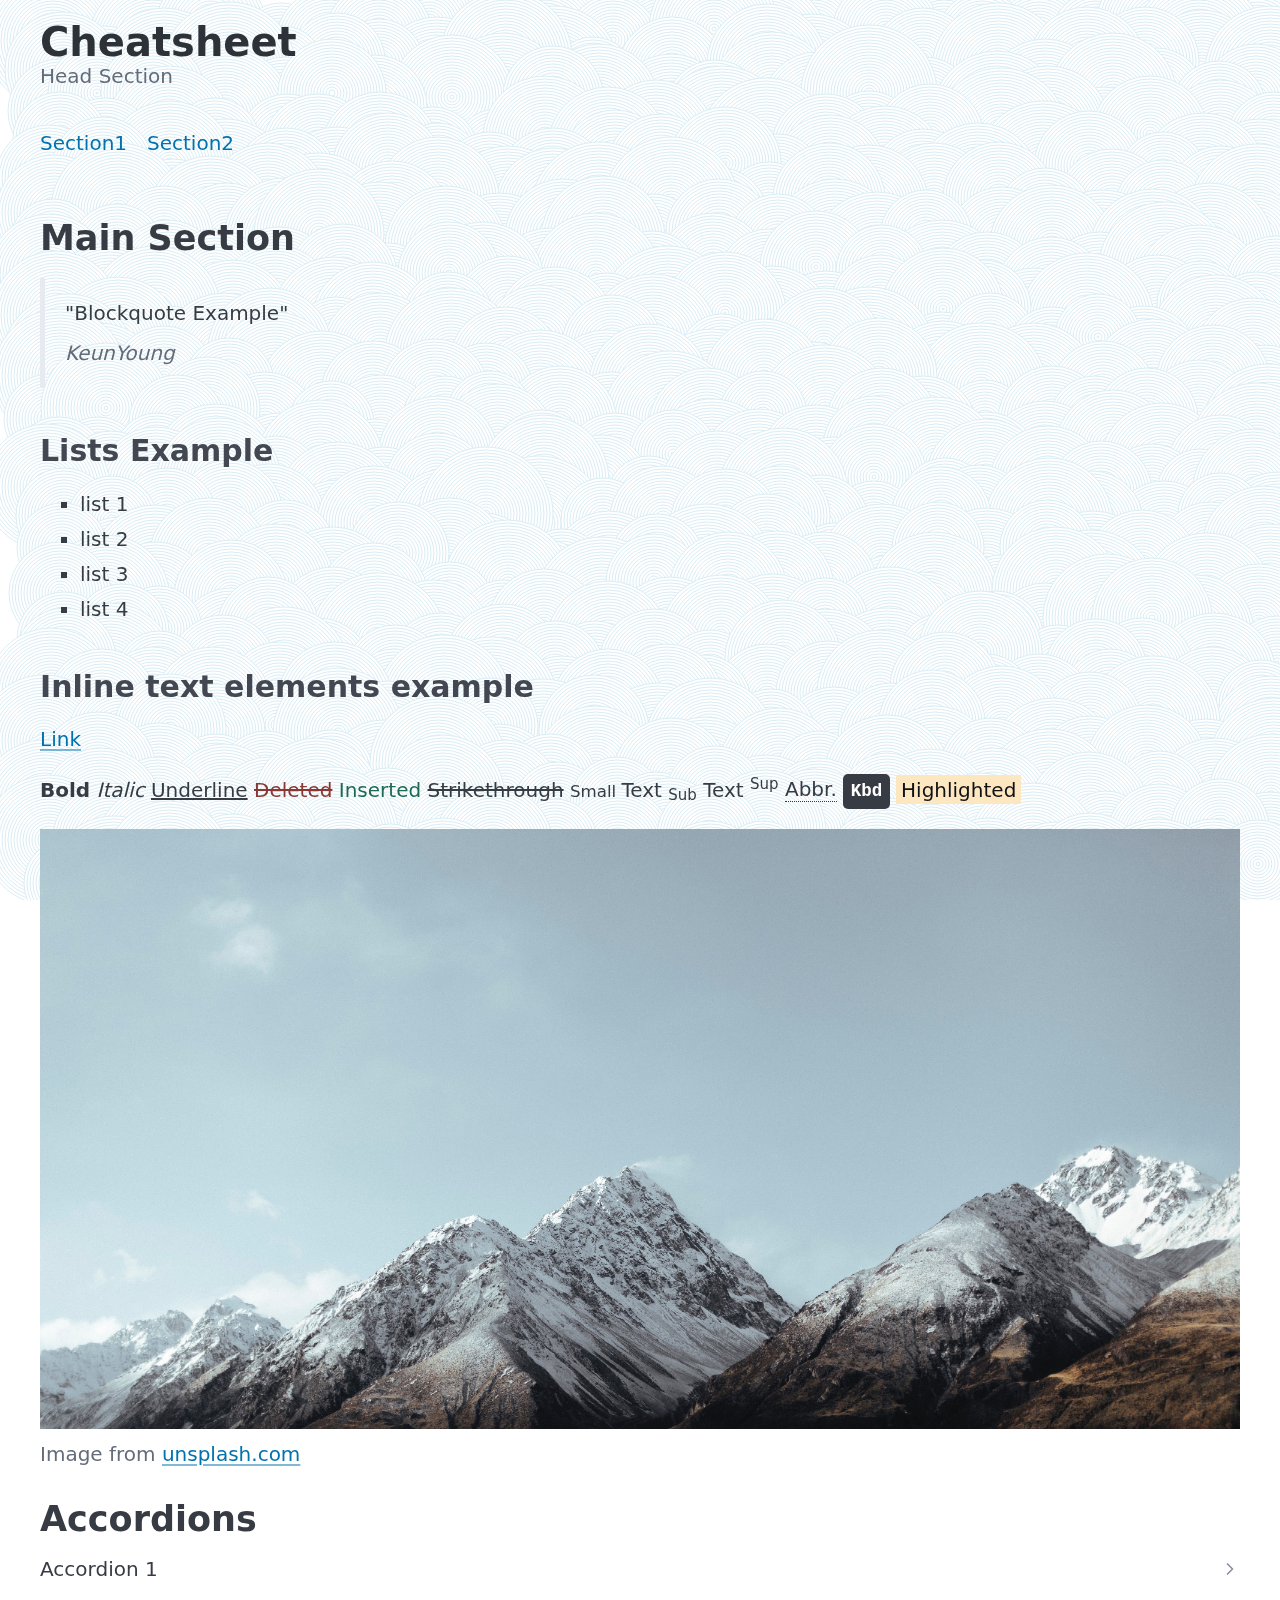
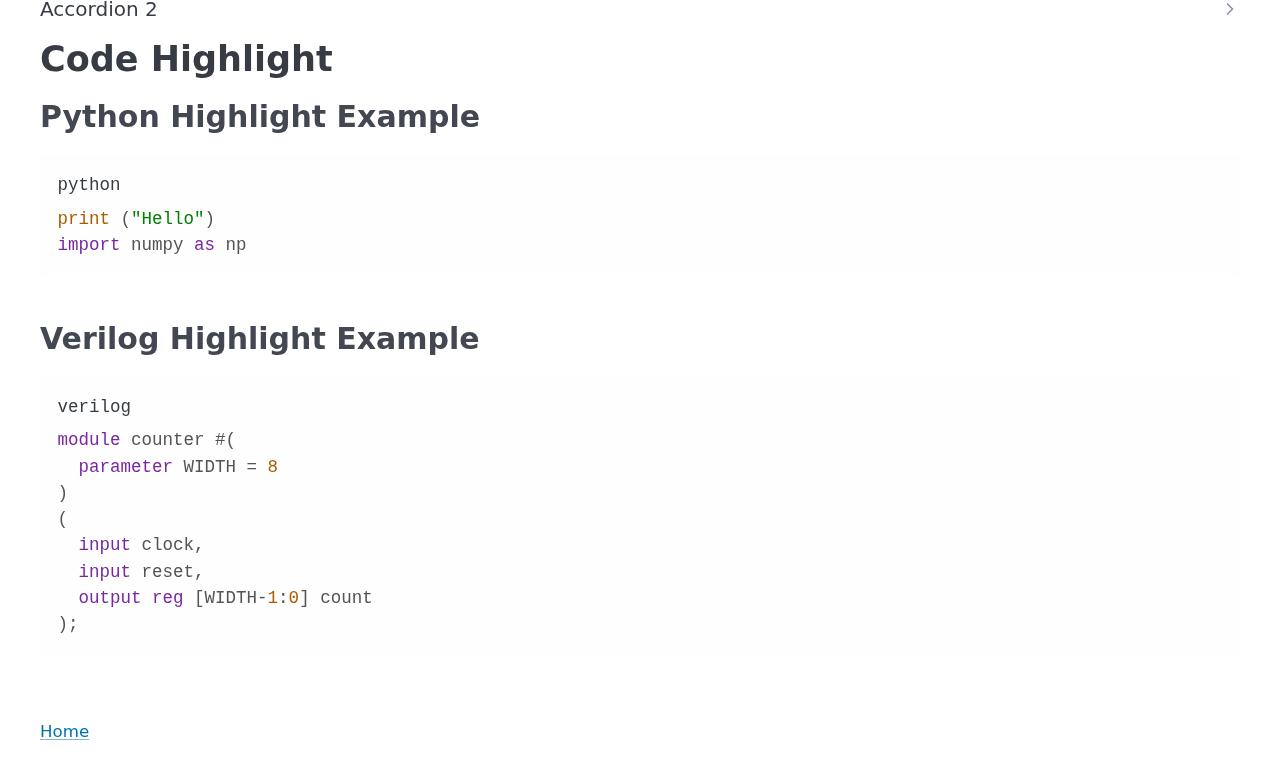
==== cheatsheet.html @ bd361669 "end of /code?" ====
<!DOCTYPE html>
<html lang="en">
  <head>
    <meta charset="utf-8">
    <meta name="viewport" content="width=device-width, initial-scale=1">
    <meta name="color-scheme" content="light dark">
    <title>Cheatsheet</title>
    <meta name="description" content="HTML Cheatsheet">

    <link rel="stylesheet" href="css/pico.classless.min.css"> <!-- Pico.css -->
    <link rel="stylesheet" href="css/a11y-light.css"> <!-- Code Highlight -->
    <script src="js/highlight.js"></script>           <!-- Code Highlight -->
    <script>hljs.initHighlightingOnLoad();</script>     <!-- Code Highlight -->
  </head>

  <body>
    <canvas id='canvas'></canvas> <!-- Background -->
    <header> <!-- Header -->
      <hgroup>
        <h1>Cheatsheet</h1>
        <h2>Head Section</h2>
      </hgroup>

      <nav> <!-- Navigator -->
        <ul>
          <li><a href="#Section1" target=_self>Section1</a></li>
          <li><a href="#Section2" target=_self>Section2</a></li>
        </ul>
      </nav>
    </header>

    <main> <!-- Main -->
      <h2>Main Section</h2>
      <section id="Section1"> <!-- Section 1 -->
        <blockquote> <!-- Blockquote-->
          "Blockquote Example"
          <footer>
            <cite>KeunYoung</cite>
          </footer>
        </blockquote>

        <h3>Lists Example</h3> <!-- Lists-->
        <ul>
          <li>list 1</li>
          <li>list 2</li>
          <li>list 3</li>
          <li>list 4</li>
        </ul>

        <h3>Inline text elements example</h3> <!-- Inline text elements-->
        <p><a href="#" onclick="event.preventDefault()">Link</a></p>
        <p><strong>Bold</strong> <em>Italic</em> <u>Underline</u> <del>Deleted</del> <ins>Inserted</ins> <s>Strikethrough</s> <small>Small </small> Text <sub>Sub</sub> Text <sup>Sup</sup> <abbr title="Abbreviation" data-tooltip="Abbreviation">Abbr.</abbr> <kbd>Kbd</kbd> <mark>Highlighted</mark></p>
        
        <figure> <!-- Medias-->
          <img
            src="img/unsplash.jpg"
            alt="Minimal landscape"
          >
          <figcaption>
            Image from
            <a href="https://unsplash.com/photos/a562ZEFKW8I" target="_blank">unsplash.com</a>
          </figcaption>
        </figure>
      </section>

      <section id="Section2"> <!-- Section 2 -->
        <h2>Accordions</h2> <!-- Accordions -->
        <details> <!-- <details> -->
          <summary>Accordion 1</summary>
          <p>sentence accordion</p>
        </details>
        <details>
          <summary>Accordion 2</summary>
          <ul>
            <li>list accordion 1</li>
            <li>list accordion 2</li>
            <li>list accordion 3</li>
            <li>list accordion 4</li>
          </ul>
        </details>
      </section>

      <h2>Code Highlight</h2>
      <h3>Python Highlight Example</h3>
<pre>
<code class="python">print ("Hello")
import numpy as np
</code></pre>

      <h3>Verilog Highlight Example</h3>
<pre>
<code class="verilog">module counter #(
  parameter WIDTH = 8
)
(
  input clock,
  input reset,
  output reg [WIDTH-1:0] count
);
</code></pre>
    </main>

    <footer> <!-- Footer -->
      <small><a href="index.html">Home</a></small>
      <script src="js/wallpattern.js"></script> <!-- Background -->
    </footer>
  </body>
</html>
---- css/a11y-light.css ----
pre code.hljs {
  display: block;
  overflow-x: auto;
  padding: 1em
}
code.hljs {
  padding: 3px 5px
}

.codeBlock {
  position: relative;
  .label {
    position: absolute;
    color: lightgray;
    right: 4px;
    top: 4px;
    font-size: 11px;
  }
}

/*!
  Theme: a11y-light
  Author: @ericwbailey
  Maintainer: @ericwbailey

  Based on the Tomorrow Night Eighties theme: https://github.com/isagalaev/highlight.js/blob/master/src/styles/tomorrow-night-eighties.css
*/
.hljs {
  background: #fefefe;
  color: #545454
}
/* Comment */
.hljs-comment,
.hljs-quote {
  color: #696969
}
/* Red */
.hljs-variable,
.hljs-template-variable,
.hljs-tag,
.hljs-name,
.hljs-selector-id,
.hljs-selector-class,
.hljs-regexp,
.hljs-deletion {
  color: #d91e18
}
/* Orange */
.hljs-number,
.hljs-built_in,
.hljs-literal,
.hljs-type,
.hljs-params,
.hljs-meta,
.hljs-link {
  color: #aa5d00
}
/* Yellow */
.hljs-attribute {
  color: #aa5d00
}
/* Green */
.hljs-string,
.hljs-symbol,
.hljs-bullet,
.hljs-addition {
  color: #008000
}
/* Blue */
.hljs-title,
.hljs-section {
  color: #007faa
}
/* Purple */
.hljs-keyword,
.hljs-selector-tag {
  color: #7928a1
}
.hljs-emphasis {
  font-style: italic
}
.hljs-strong {
  font-weight: bold
}
@media screen and (-ms-high-contrast: active) {
  .hljs-addition,
  .hljs-attribute,
  .hljs-built_in,
  .hljs-bullet,
  .hljs-comment,
  .hljs-link,
  .hljs-literal,
  .hljs-meta,
  .hljs-number,
  .hljs-params,
  .hljs-string,
  .hljs-symbol,
  .hljs-type,
  .hljs-quote {
    color: highlight
  }
  .hljs-keyword,
  .hljs-selector-tag {
    font-weight: bold
  }
}
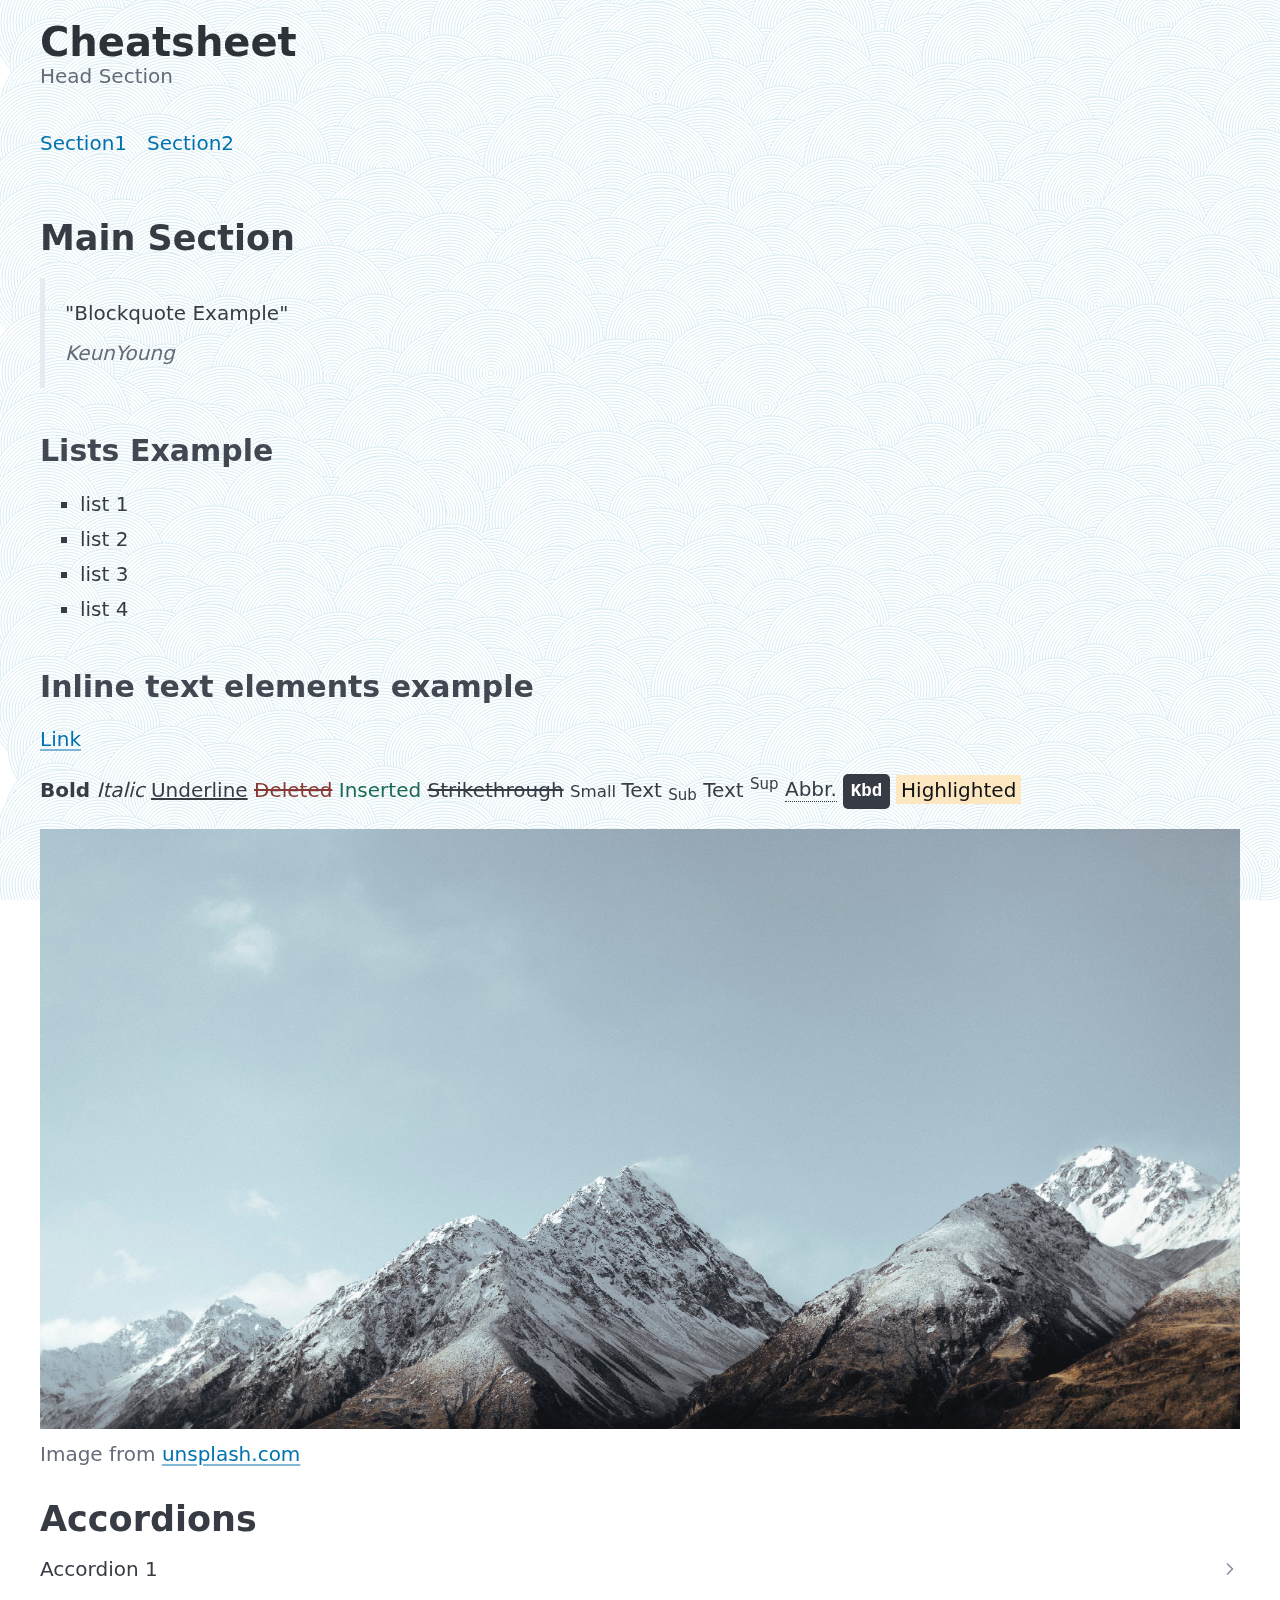
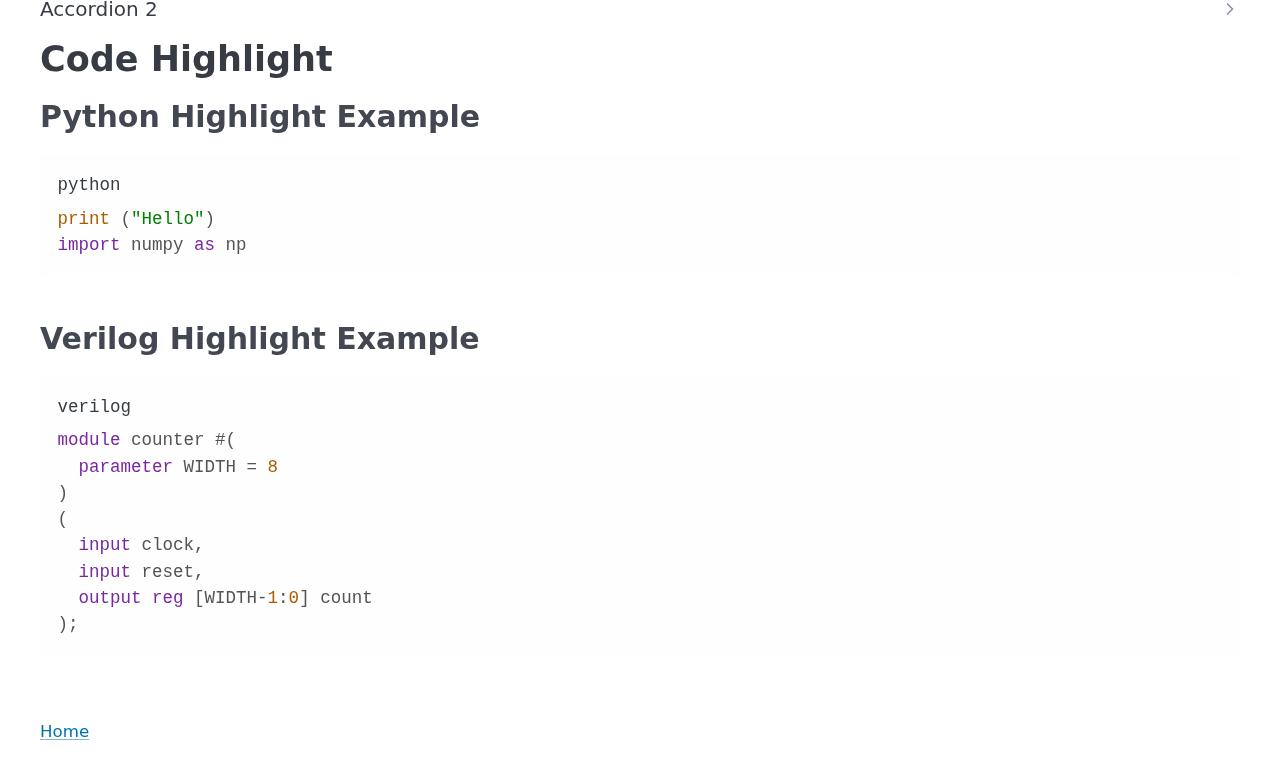
==== commit 8e5e9d7f: "test3" ====
--- a/cheatsheet.html
+++ b/cheatsheet.html
@@ -84,8 +84,7 @@
       <h3>Python Highlight Example</h3>
 <pre>
 <code class="python">print ("Hello")
-import numpy as np
-</code></pre>
+import numpy as np</code></pre>
 
       <h3>Verilog Highlight Example</h3>
 <pre>
@@ -96,8 +95,7 @@
   input clock,
   input reset,
   output reg [WIDTH-1:0] count
-);
-</code></pre>
+);</code></pre>
     </main>
 
     <footer> <!-- Footer -->
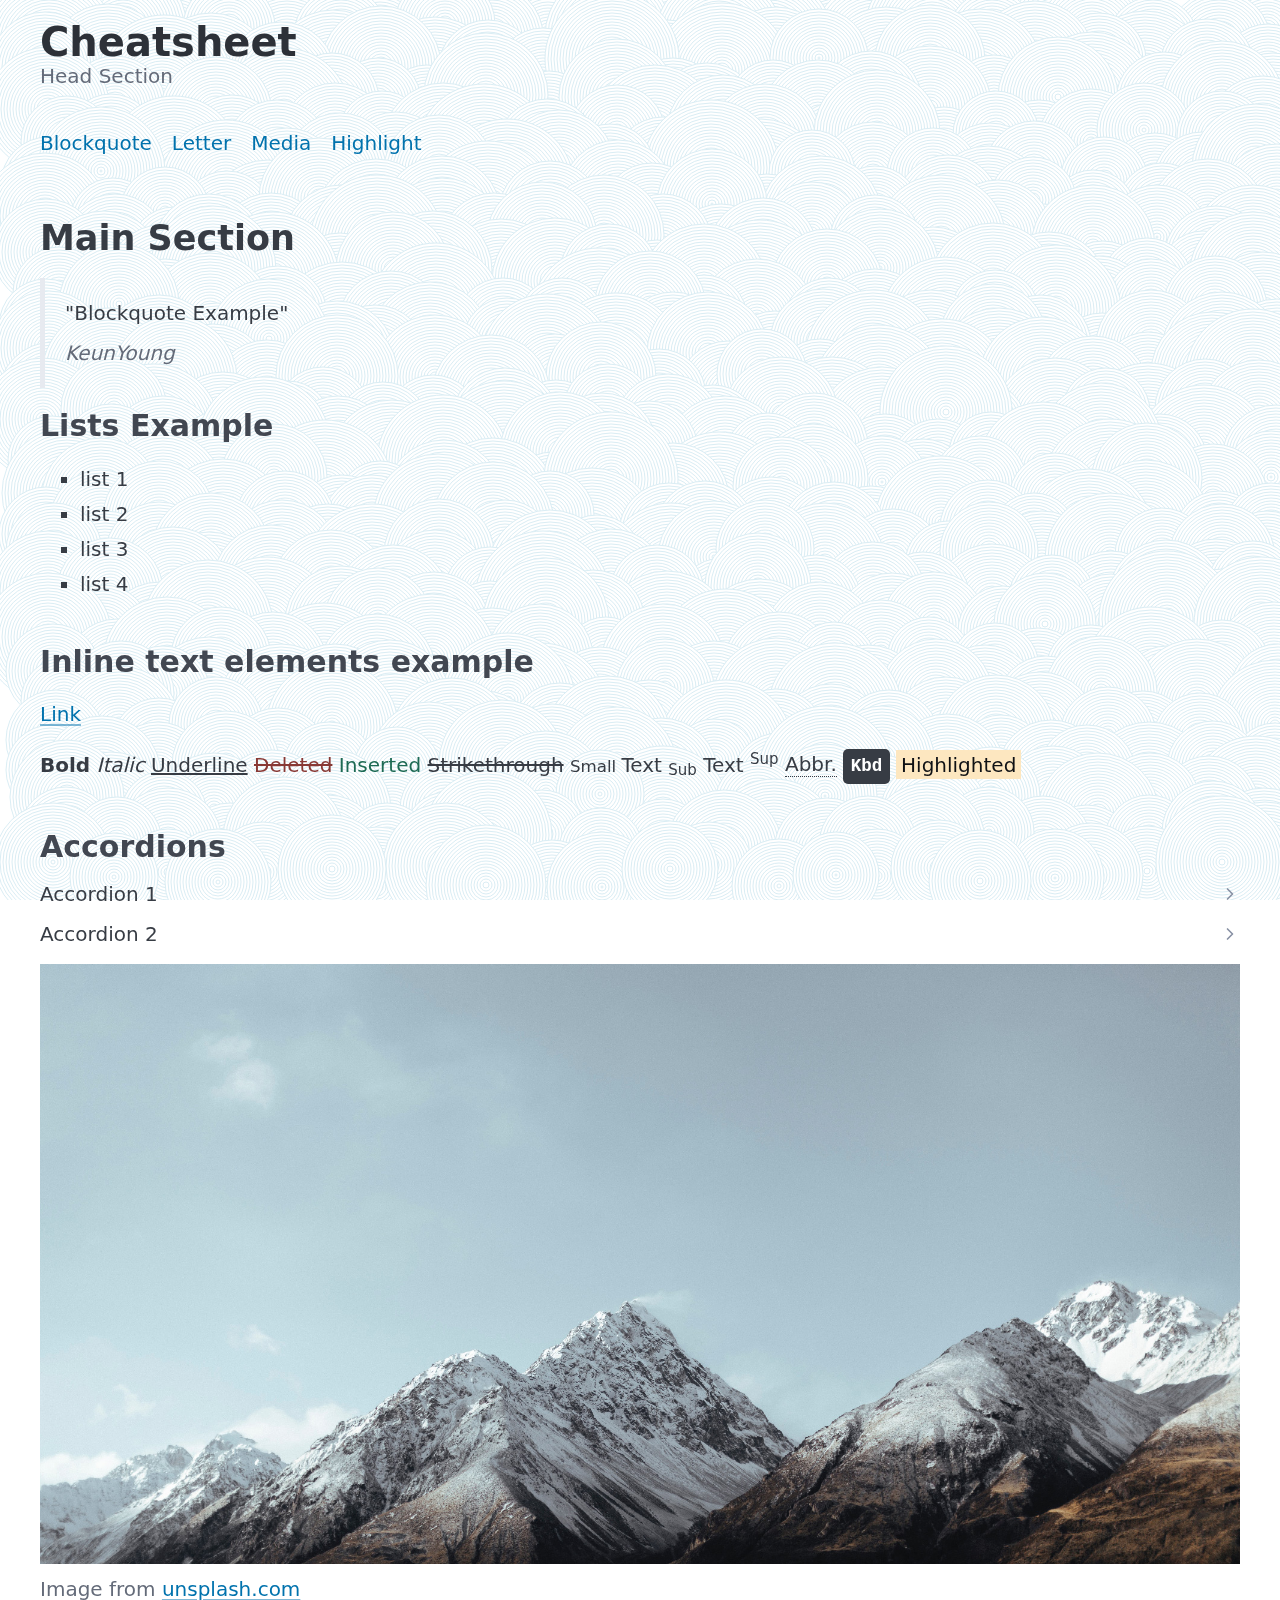
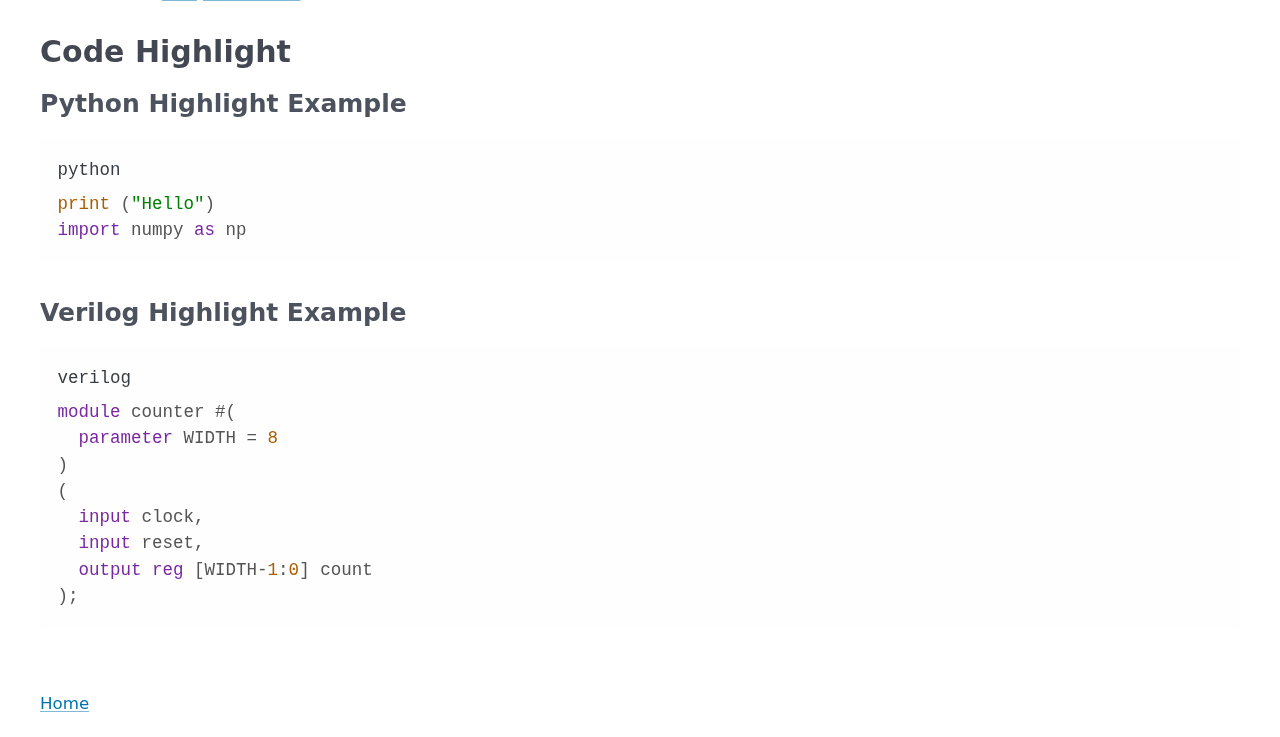
==== commit c78b109d: "Section update" ====
--- a/cheatsheet.html
+++ b/cheatsheet.html
@@ -20,25 +20,29 @@
         <h1>Cheatsheet</h1>
         <h2>Head Section</h2>
       </hgroup>
-
       <nav> <!-- Navigator -->
         <ul>
-          <li><a href="#Section1" target=_self>Section1</a></li>
-          <li><a href="#Section2" target=_self>Section2</a></li>
+          <li><a href="#Blockquote" target=_self>Blockquote</a></li>
+          <li><a href="#Letter" target=_self>Letter</a></li>
+          <li><a href="#Media" target=_self>Media</a></li>
+          <li><a href="#Highlight" target=_self>Highlight</a></li>
+          
         </ul>
       </nav>
     </header>
 
     <main> <!-- Main -->
       <h2>Main Section</h2>
-      <section id="Section1"> <!-- Section 1 -->
+      <section id="Blockquote"> <!-- Section 1 -->
         <blockquote> <!-- Blockquote-->
           "Blockquote Example"
           <footer>
             <cite>KeunYoung</cite>
           </footer>
         </blockquote>
+      </section>
 
+      <section id="Letter">
         <h3>Lists Example</h3> <!-- Lists-->
         <ul>
           <li>list 1</li>
@@ -49,22 +53,11 @@
 
         <h3>Inline text elements example</h3> <!-- Inline text elements-->
         <p><a href="#" onclick="event.preventDefault()">Link</a></p>
-        <p><strong>Bold</strong> <em>Italic</em> <u>Underline</u> <del>Deleted</del> <ins>Inserted</ins> <s>Strikethrough</s> <small>Small </small> Text <sub>Sub</sub> Text <sup>Sup</sup> <abbr title="Abbreviation" data-tooltip="Abbreviation">Abbr.</abbr> <kbd>Kbd</kbd> <mark>Highlighted</mark></p>
-        
-        <figure> <!-- Medias-->
-          <img
-            src="img/unsplash.jpg"
-            alt="Minimal landscape"
-          >
-          <figcaption>
-            Image from
-            <a href="https://unsplash.com/photos/a562ZEFKW8I" target="_blank">unsplash.com</a>
-          </figcaption>
-        </figure>
-      </section>
+        <p><strong>Bold</strong> <em>Italic</em> <u>Underline</u> <del>Deleted</del>
+          <ins>Inserted</ins> <s>Strikethrough</s> <small>Small </small> Text <sub>Sub</sub> Text <sup>Sup</sup>
+          <abbr title="Abbreviation" data-tooltip="Abbreviation">Abbr.</abbr> <kbd>Kbd</kbd> <mark>Highlighted</mark></p>
 
-      <section id="Section2"> <!-- Section 2 -->
-        <h2>Accordions</h2> <!-- Accordions -->
+        <h3>Accordions</h3> <!-- Accordions -->
         <details> <!-- <details> -->
           <summary>Accordion 1</summary>
           <p>sentence accordion</p>
@@ -80,13 +73,21 @@
         </details>
       </section>
 
-      <h2>Code Highlight</h2>
-      <h3>Python Highlight Example</h3>
+      <section id="Media">
+        <figure> <!-- Img-->
+          <img src="img/unsplash.jpg" alt="Minimal landscape">
+          <figcaption>Image from <a href="https://unsplash.com/photos/a562ZEFKW8I" target="_blank">unsplash.com</a></figcaption>
+        </figure>
+      </section>
+
+      <section id="Highlight">
+        <h3>Code Highlight</h3>
+        <h4>Python Highlight Example</h4>
 <pre>
 <code class="python">print ("Hello")
 import numpy as np</code></pre>
 
-      <h3>Verilog Highlight Example</h3>
+          <h4>Verilog Highlight Example</h4>
 <pre>
 <code class="verilog">module counter #(
   parameter WIDTH = 8
@@ -96,6 +97,7 @@
   input reset,
   output reg [WIDTH-1:0] count
 );</code></pre>
+      </section>      
     </main>
 
     <footer> <!-- Footer -->
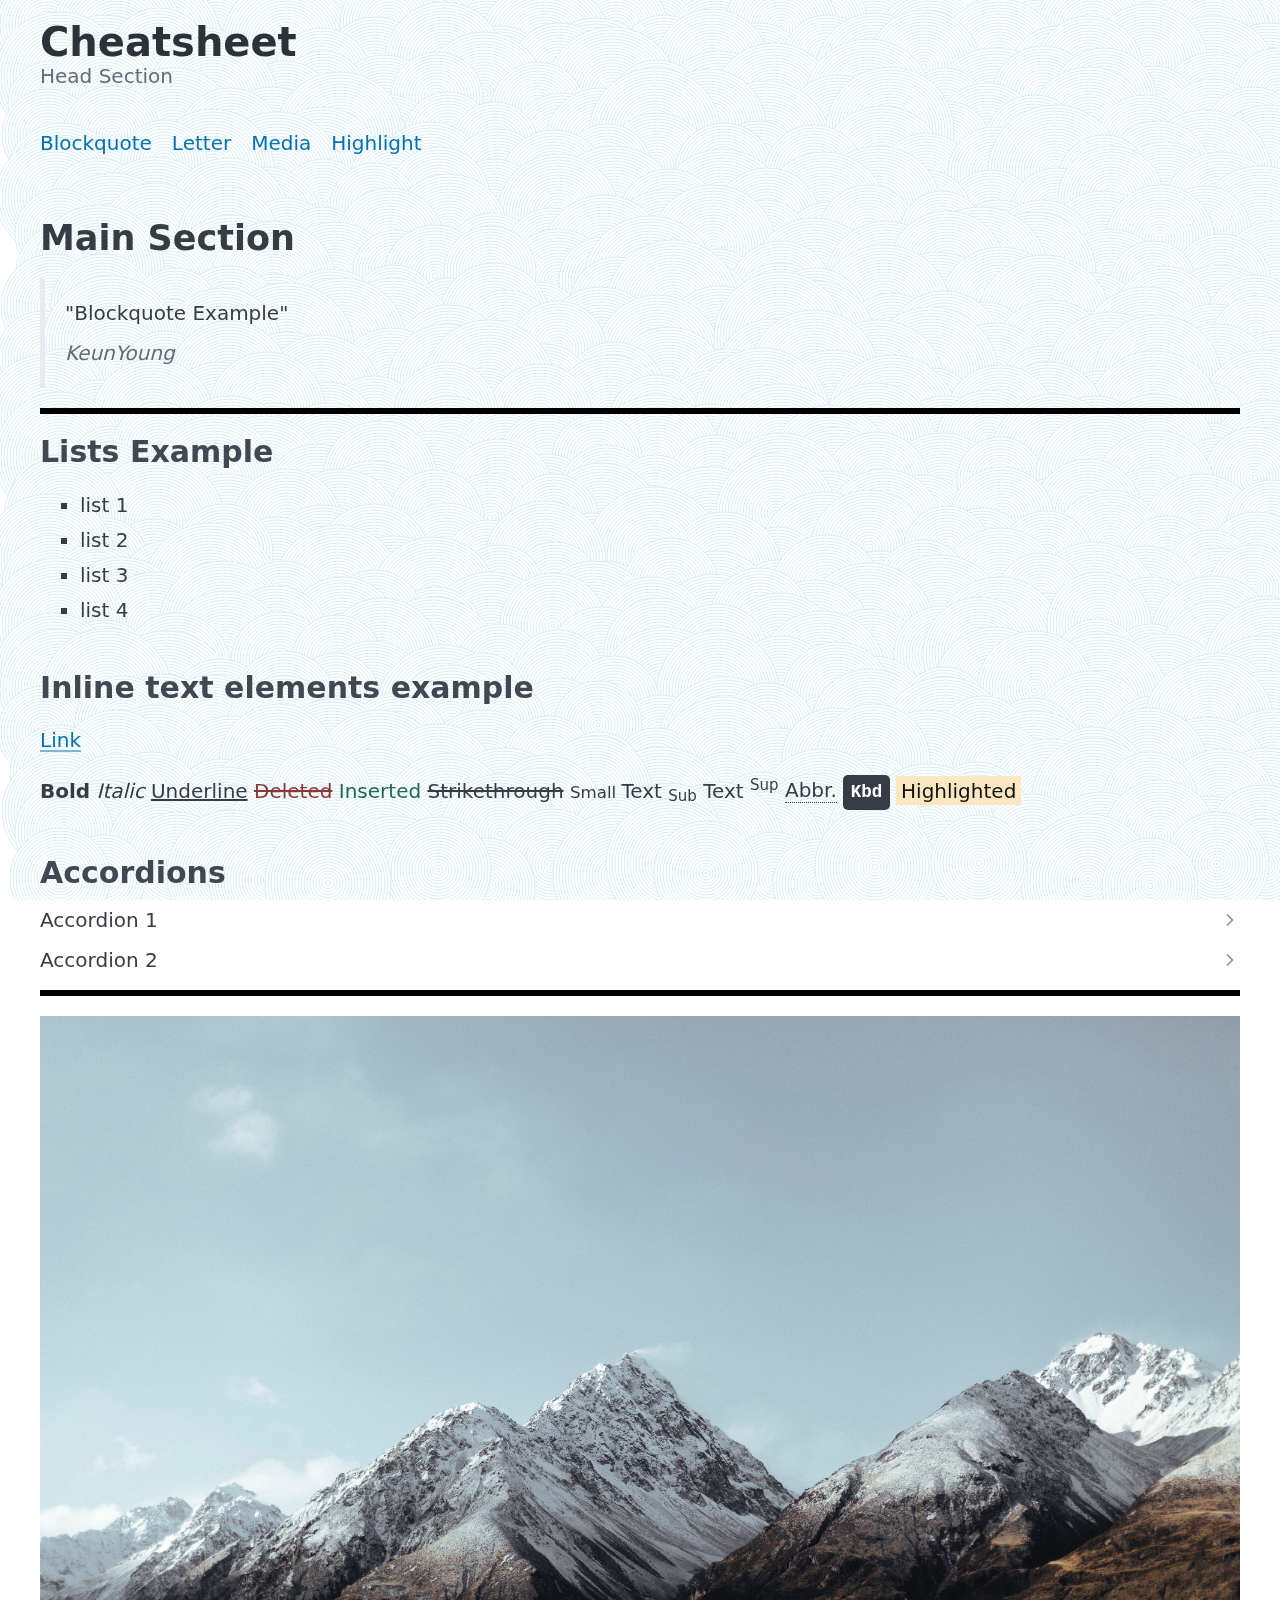
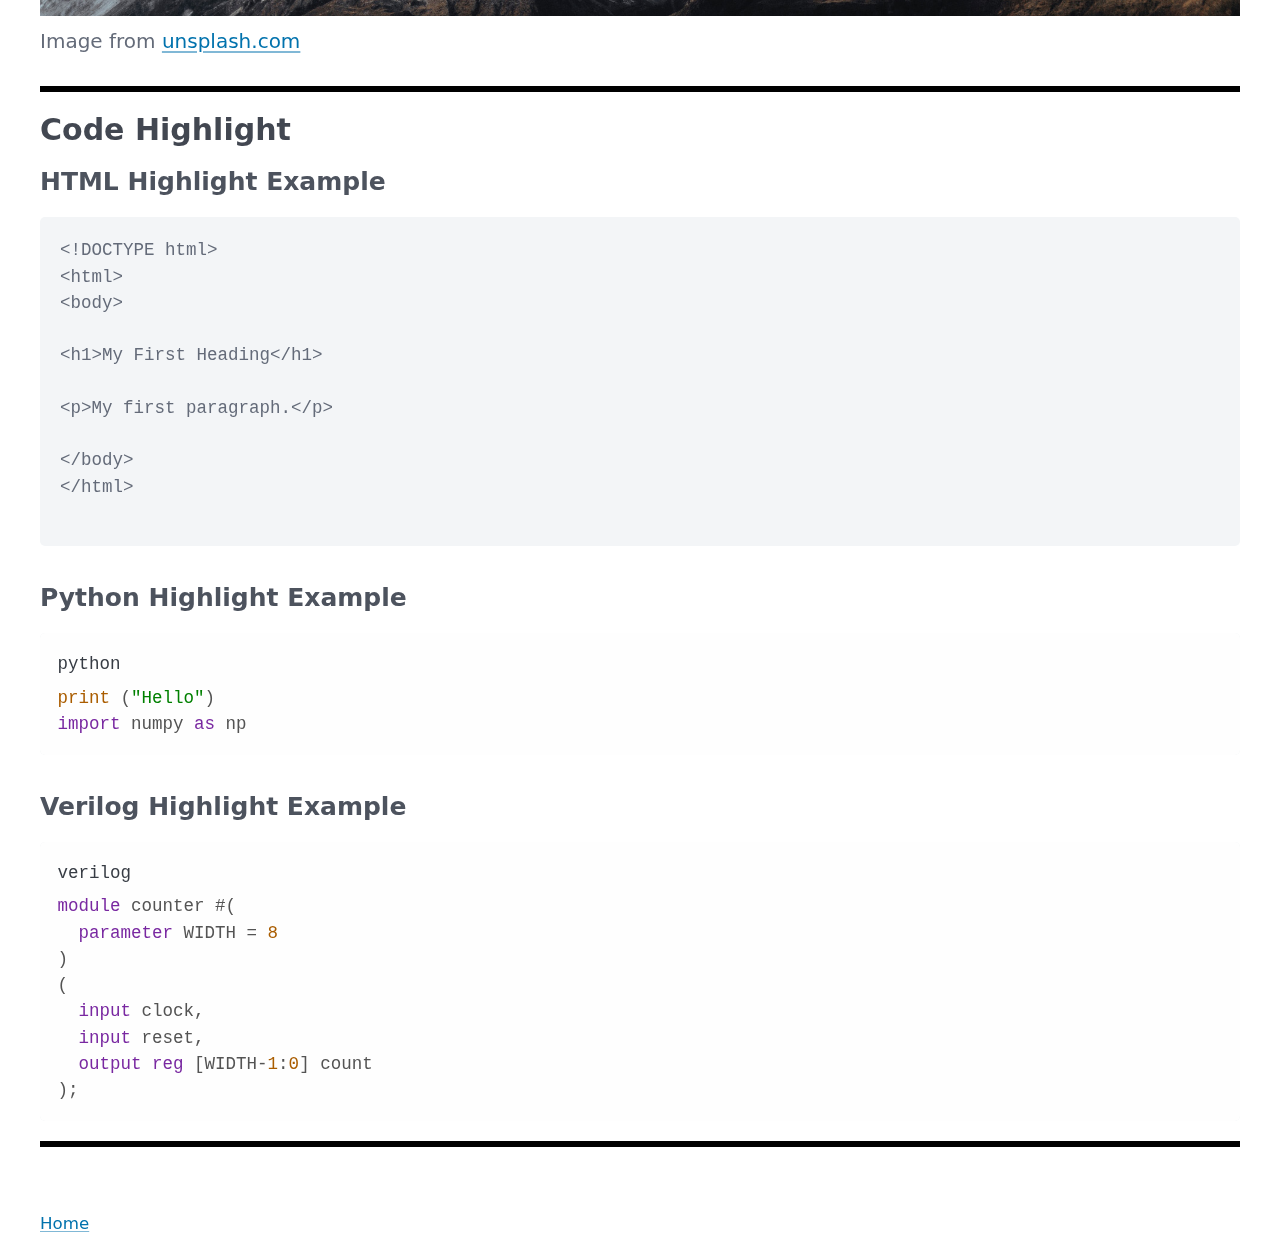
==== commit 5b06b112: "html add" ====
--- a/cheatsheet.html
+++ b/cheatsheet.html
@@ -42,6 +42,8 @@
         </blockquote>
       </section>
 
+      <hr style="border: solid 3px black;">
+
       <section id="Letter">
         <h3>Lists Example</h3> <!-- Lists-->
         <ul>
@@ -73,6 +75,8 @@
         </details>
       </section>
 
+      <hr style="border: solid 3px black;">
+
       <section id="Media">
         <figure> <!-- Img-->
           <img src="img/unsplash.jpg" alt="Minimal landscape">
@@ -80,8 +84,25 @@
         </figure>
       </section>
 
+      <hr style="border: solid 3px black;">
+
       <section id="Highlight">
         <h3>Code Highlight</h3>
+        <h4>HTML Highlight Example</h4>
+<pre>
+<code class="language-html">&lt;!DOCTYPE html&gt;
+&lt;html&gt;
+&lt;body&gt;
+
+&lt;h1&gt;My First Heading&lt;/h1&gt;
+
+&lt;p&gt;My first paragraph.&lt;/p&gt;
+
+&lt;/body&gt;
+&lt;/html&gt;
+
+</code></pre>
+
         <h4>Python Highlight Example</h4>
 <pre>
 <code class="python">print ("Hello")
@@ -97,7 +118,10 @@
   input reset,
   output reg [WIDTH-1:0] count
 );</code></pre>
-      </section>      
+      </section> 
+
+      <hr style="border: solid 3px black;">
+
     </main>
 
     <footer> <!-- Footer -->
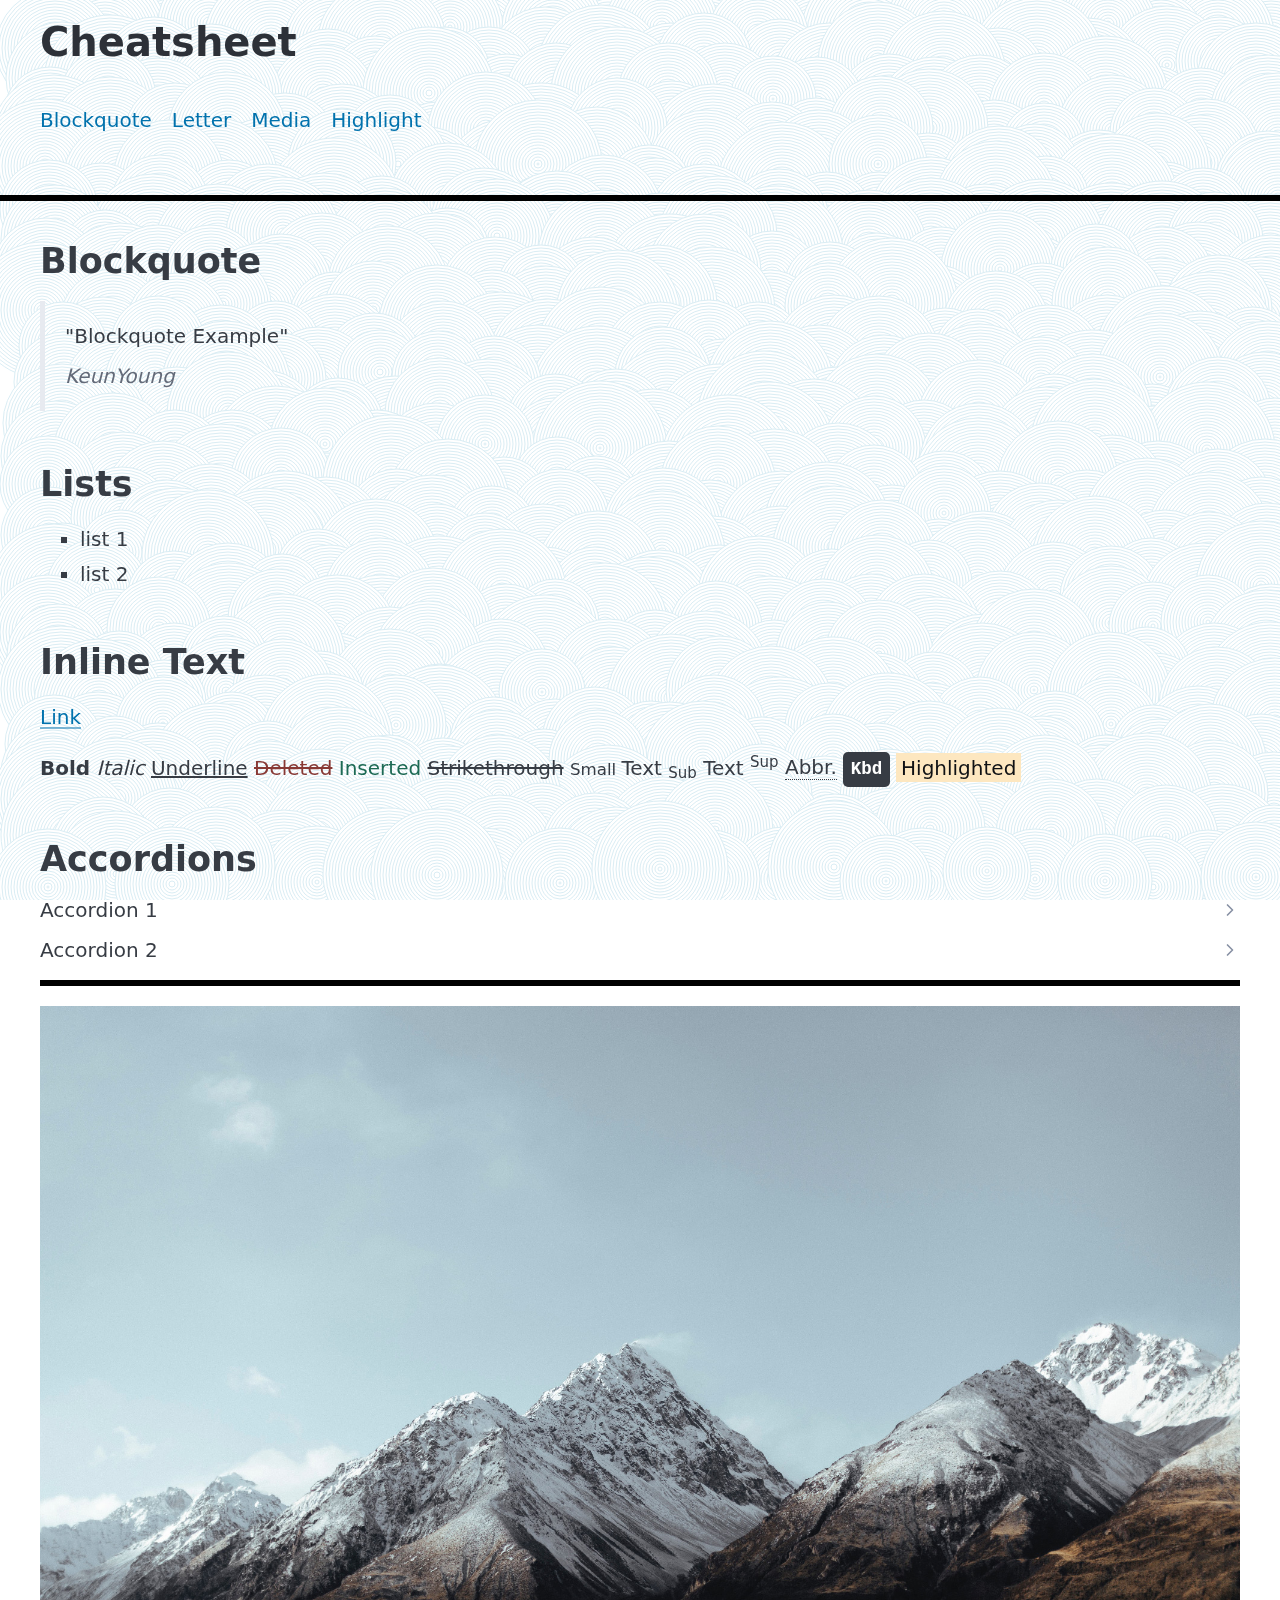
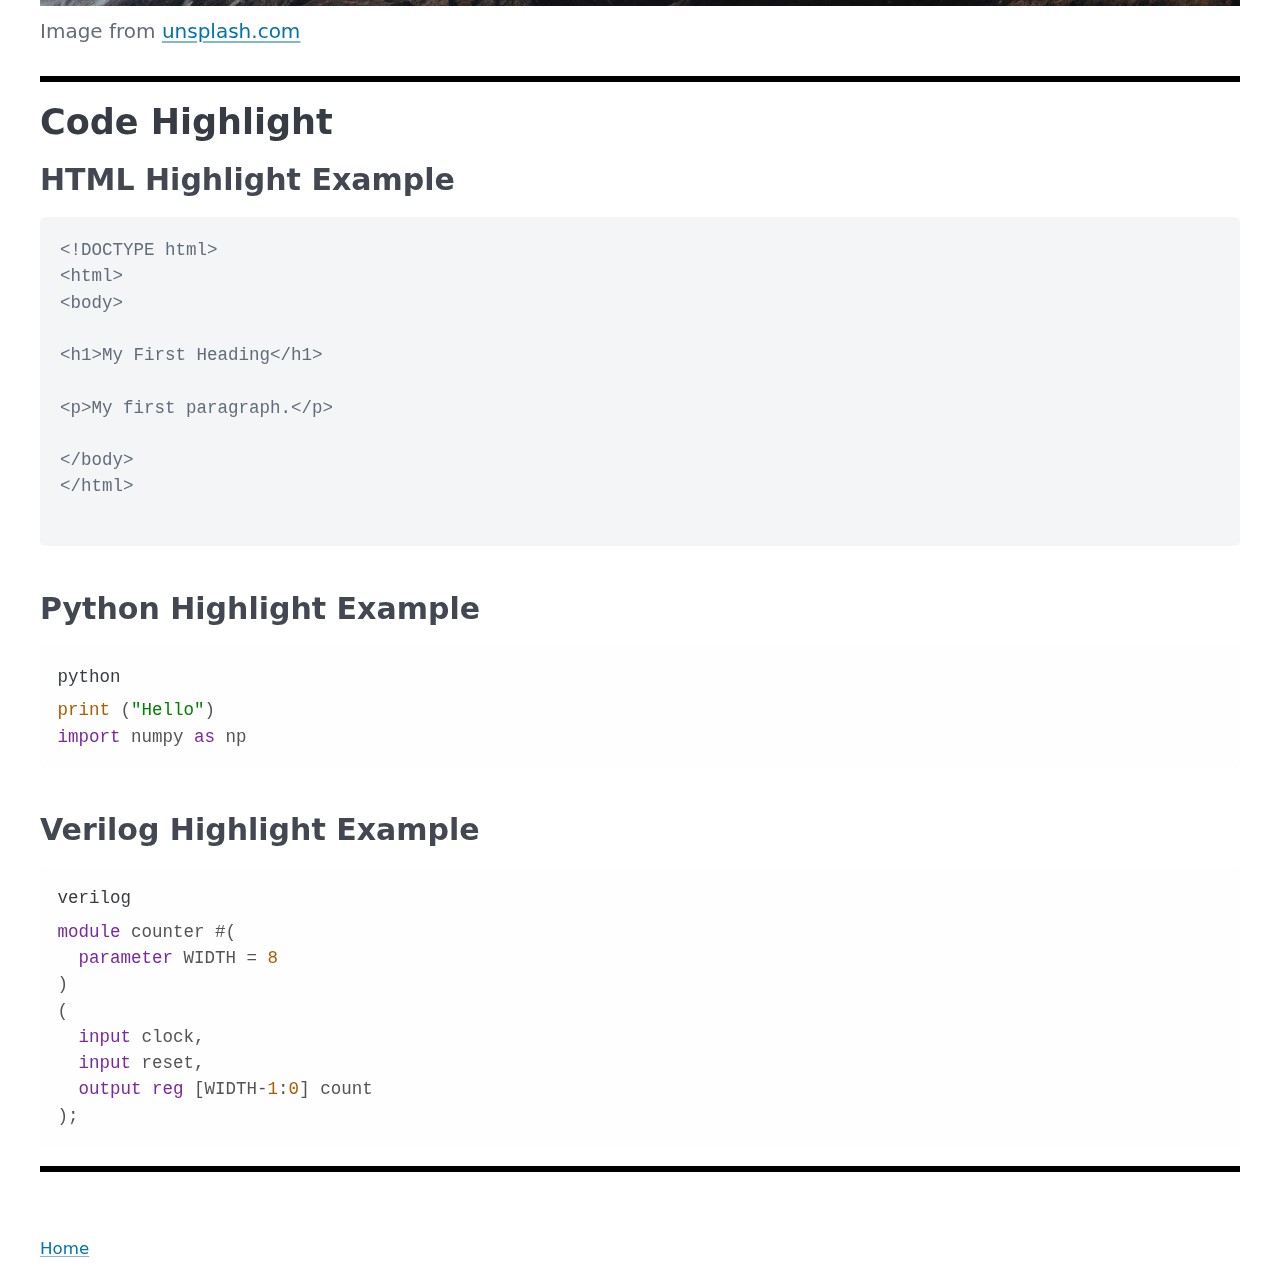
==== commit 125622fd: "cheatsheet trimming" ====
--- a/cheatsheet.html
+++ b/cheatsheet.html
@@ -18,7 +18,6 @@
     <header> <!-- Header -->
       <hgroup>
         <h1>Cheatsheet</h1>
-        <h2>Head Section</h2>
       </hgroup>
       <nav> <!-- Navigator -->
         <ul>
@@ -31,46 +30,40 @@
       </nav>
     </header>
 
-    <main> <!-- Main -->
-      <h2>Main Section</h2>
-      <section id="Blockquote"> <!-- Section 1 -->
-        <blockquote> <!-- Blockquote-->
+    <hr style="border: solid 3px black;">
+
+    <main>
+      <section id="Letter">
+        <h2>Blockquote</h2>
+        <blockquote>
           "Blockquote Example"
           <footer>
             <cite>KeunYoung</cite>
           </footer>
         </blockquote>
-      </section>
 
-      <hr style="border: solid 3px black;">
-
-      <section id="Letter">
-        <h3>Lists Example</h3> <!-- Lists-->
+        <h2>Lists</h2>
         <ul>
           <li>list 1</li>
           <li>list 2</li>
-          <li>list 3</li>
-          <li>list 4</li>
         </ul>
 
-        <h3>Inline text elements example</h3> <!-- Inline text elements-->
+        <h2>Inline Text</h2>
         <p><a href="#" onclick="event.preventDefault()">Link</a></p>
         <p><strong>Bold</strong> <em>Italic</em> <u>Underline</u> <del>Deleted</del>
           <ins>Inserted</ins> <s>Strikethrough</s> <small>Small </small> Text <sub>Sub</sub> Text <sup>Sup</sup>
           <abbr title="Abbreviation" data-tooltip="Abbreviation">Abbr.</abbr> <kbd>Kbd</kbd> <mark>Highlighted</mark></p>
 
-        <h3>Accordions</h3> <!-- Accordions -->
-        <details> <!-- <details> -->
+        <h2>Accordions</h2>
+        <details>
           <summary>Accordion 1</summary>
-          <p>sentence accordion</p>
+          <p>Paragraphh</p>
         </details>
         <details>
           <summary>Accordion 2</summary>
           <ul>
-            <li>list accordion 1</li>
-            <li>list accordion 2</li>
-            <li>list accordion 3</li>
-            <li>list accordion 4</li>
+            <li>List accordion 1</li>
+            <li>List accordion 2</li>
           </ul>
         </details>
       </section>
@@ -78,7 +71,7 @@
       <hr style="border: solid 3px black;">
 
       <section id="Media">
-        <figure> <!-- Img-->
+        <figure>
           <img src="img/unsplash.jpg" alt="Minimal landscape">
           <figcaption>Image from <a href="https://unsplash.com/photos/a562ZEFKW8I" target="_blank">unsplash.com</a></figcaption>
         </figure>
@@ -87,8 +80,8 @@
       <hr style="border: solid 3px black;">
 
       <section id="Highlight">
-        <h3>Code Highlight</h3>
-        <h4>HTML Highlight Example</h4>
+        <h2>Code Highlight</h2>
+        <h3>HTML Highlight Example</h3>
 <pre>
 <code class="language-html">&lt;!DOCTYPE html&gt;
 &lt;html&gt;
@@ -103,12 +96,12 @@
 
 </code></pre>
 
-        <h4>Python Highlight Example</h4>
+        <h3>Python Highlight Example</h3>
 <pre>
 <code class="python">print ("Hello")
 import numpy as np</code></pre>
 
-          <h4>Verilog Highlight Example</h4>
+          <h3>Verilog Highlight Example</h3>
 <pre>
 <code class="verilog">module counter #(
   parameter WIDTH = 8
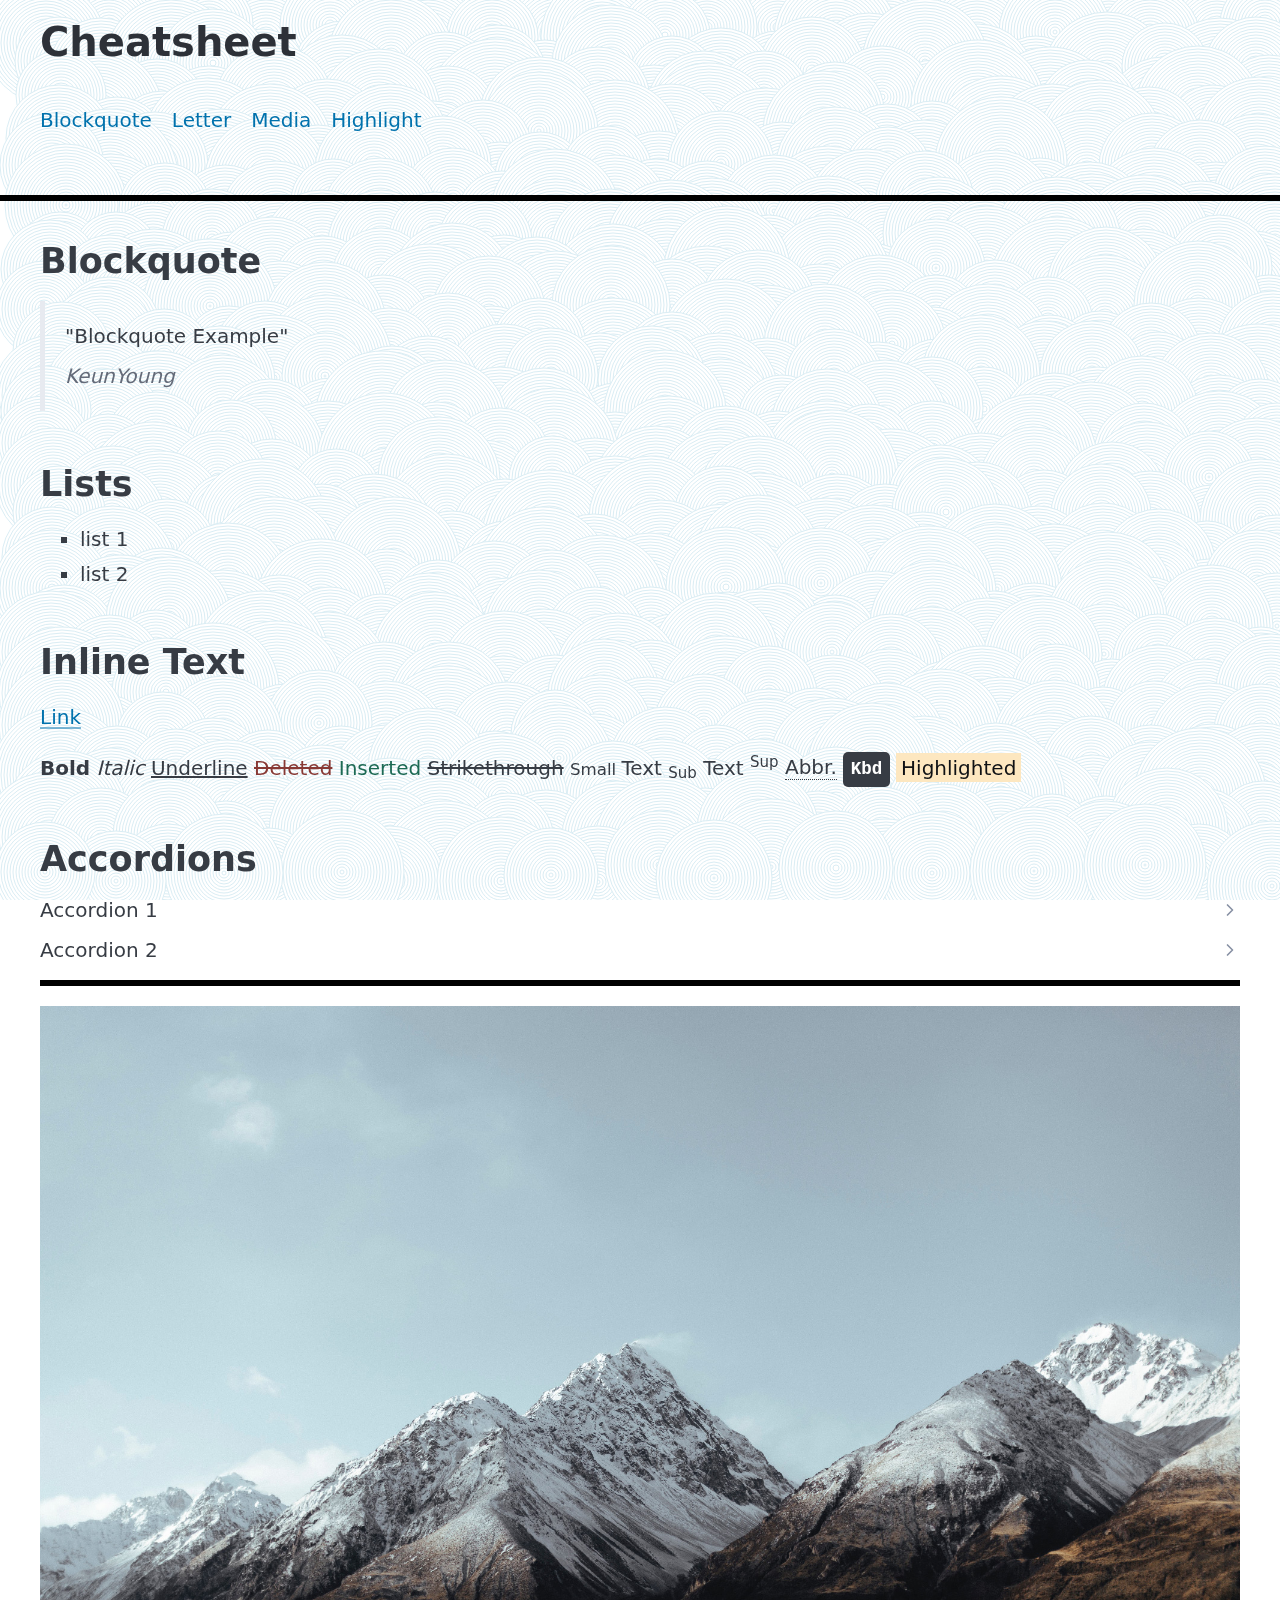
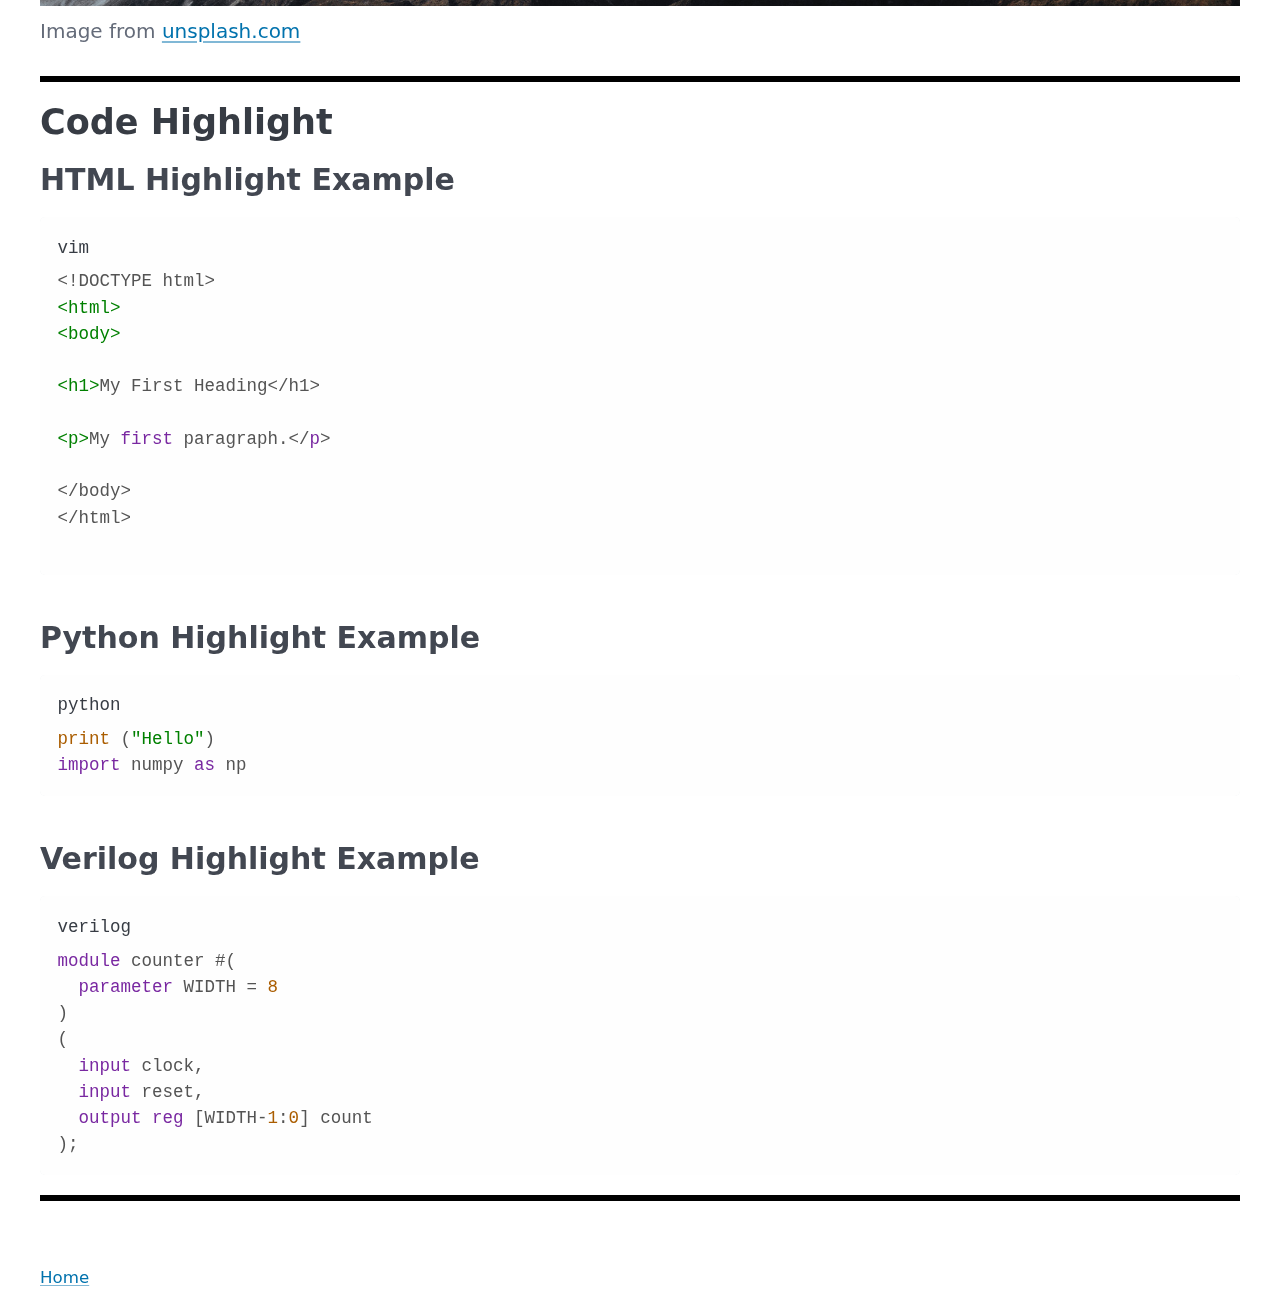
==== commit bd9b1e8f: "." ====
--- a/cheatsheet.html
+++ b/cheatsheet.html
@@ -83,7 +83,7 @@
         <h2>Code Highlight</h2>
         <h3>HTML Highlight Example</h3>
 <pre>
-<code class="language-html">&lt;!DOCTYPE html&gt;
+<code class="html">&lt;!DOCTYPE html&gt;
 &lt;html&gt;
 &lt;body&gt;
 
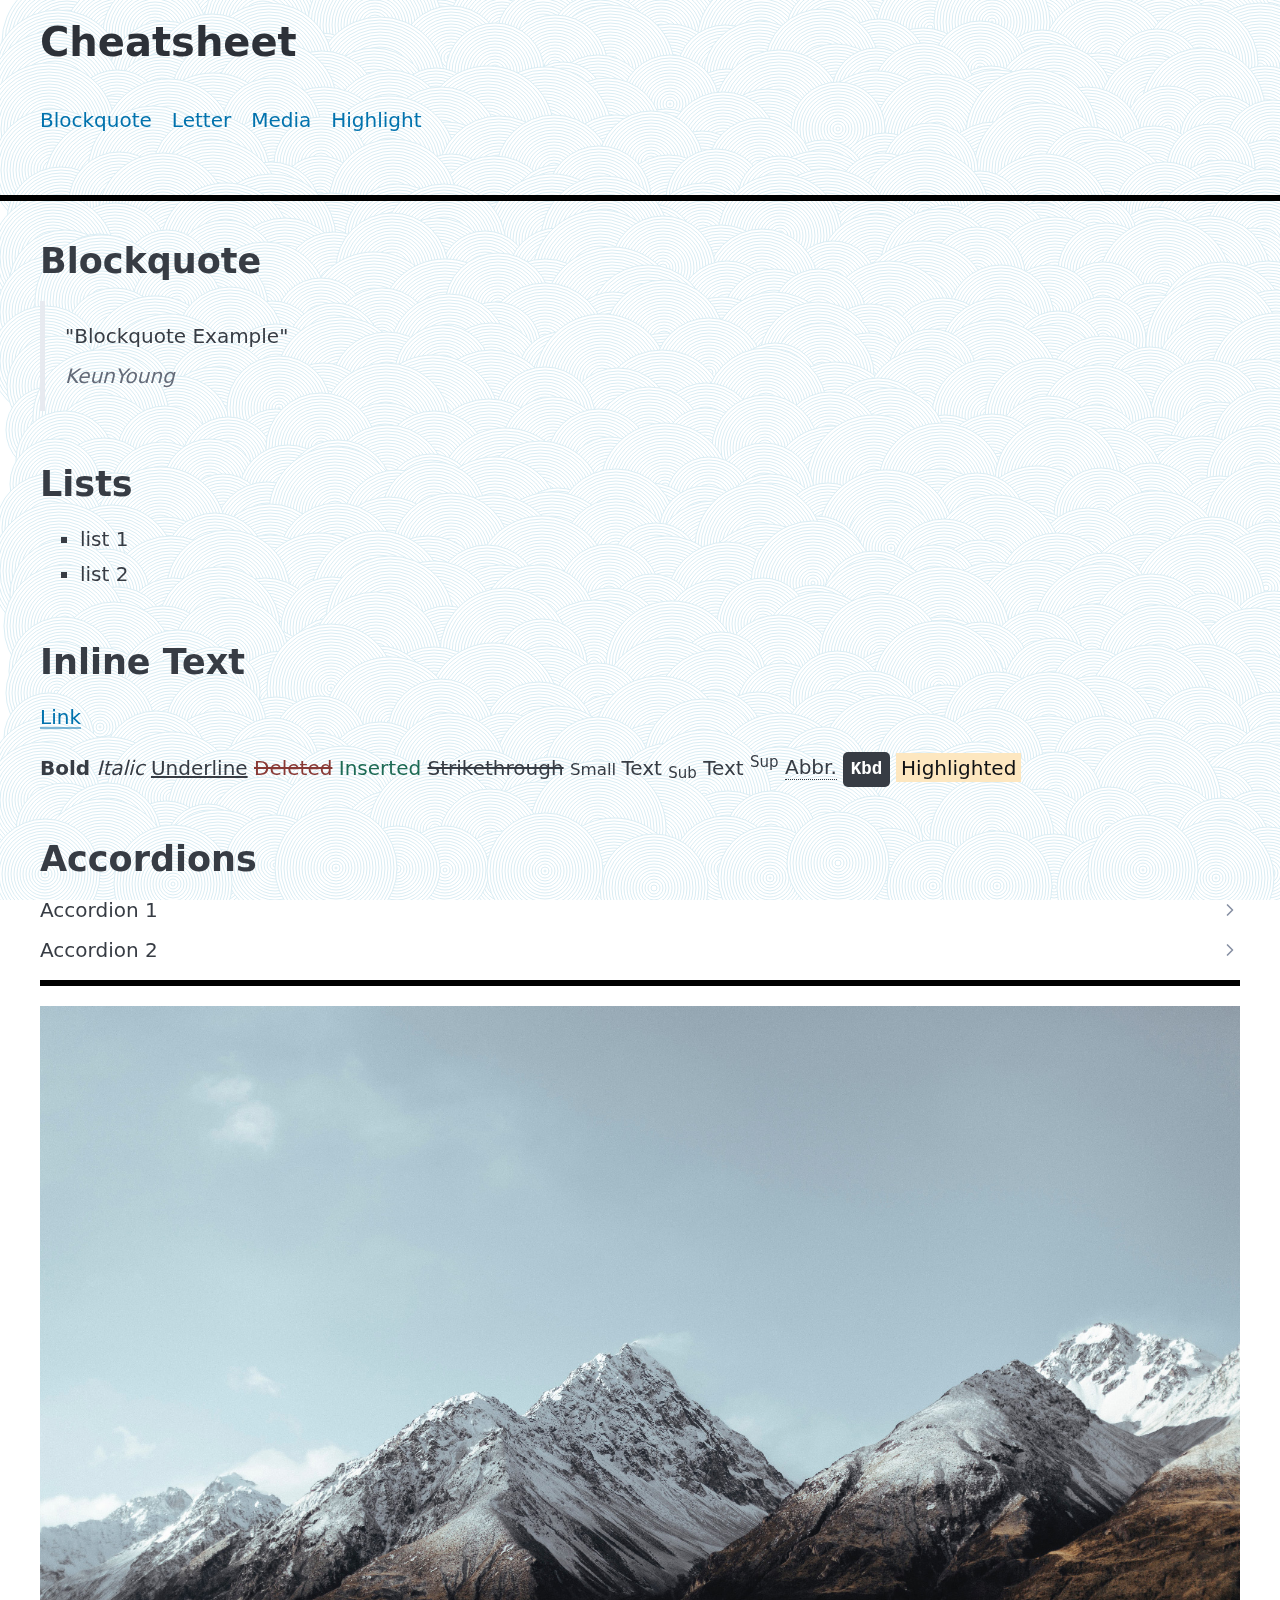
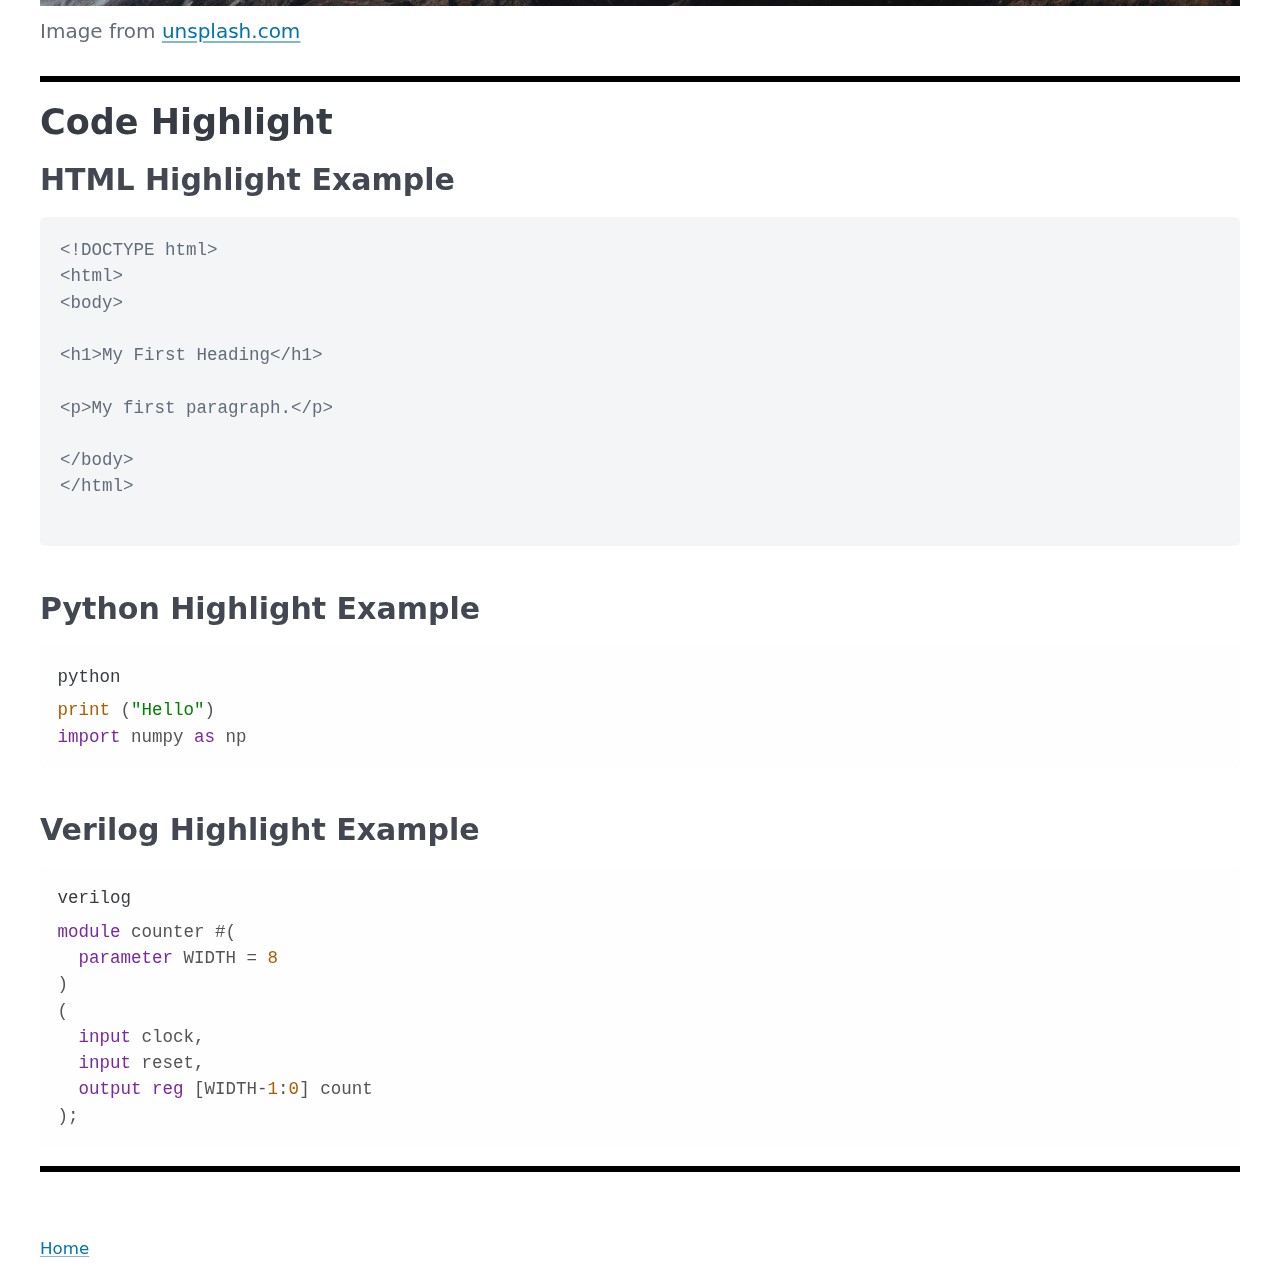
==== commit d3f00918: "lang-html" ====
--- a/cheatsheet.html
+++ b/cheatsheet.html
@@ -83,7 +83,7 @@
         <h2>Code Highlight</h2>
         <h3>HTML Highlight Example</h3>
 <pre>
-<code class="html">&lt;!DOCTYPE html&gt;
+<code class="lang-html">&lt;!DOCTYPE html&gt;
 &lt;html&gt;
 &lt;body&gt;
 
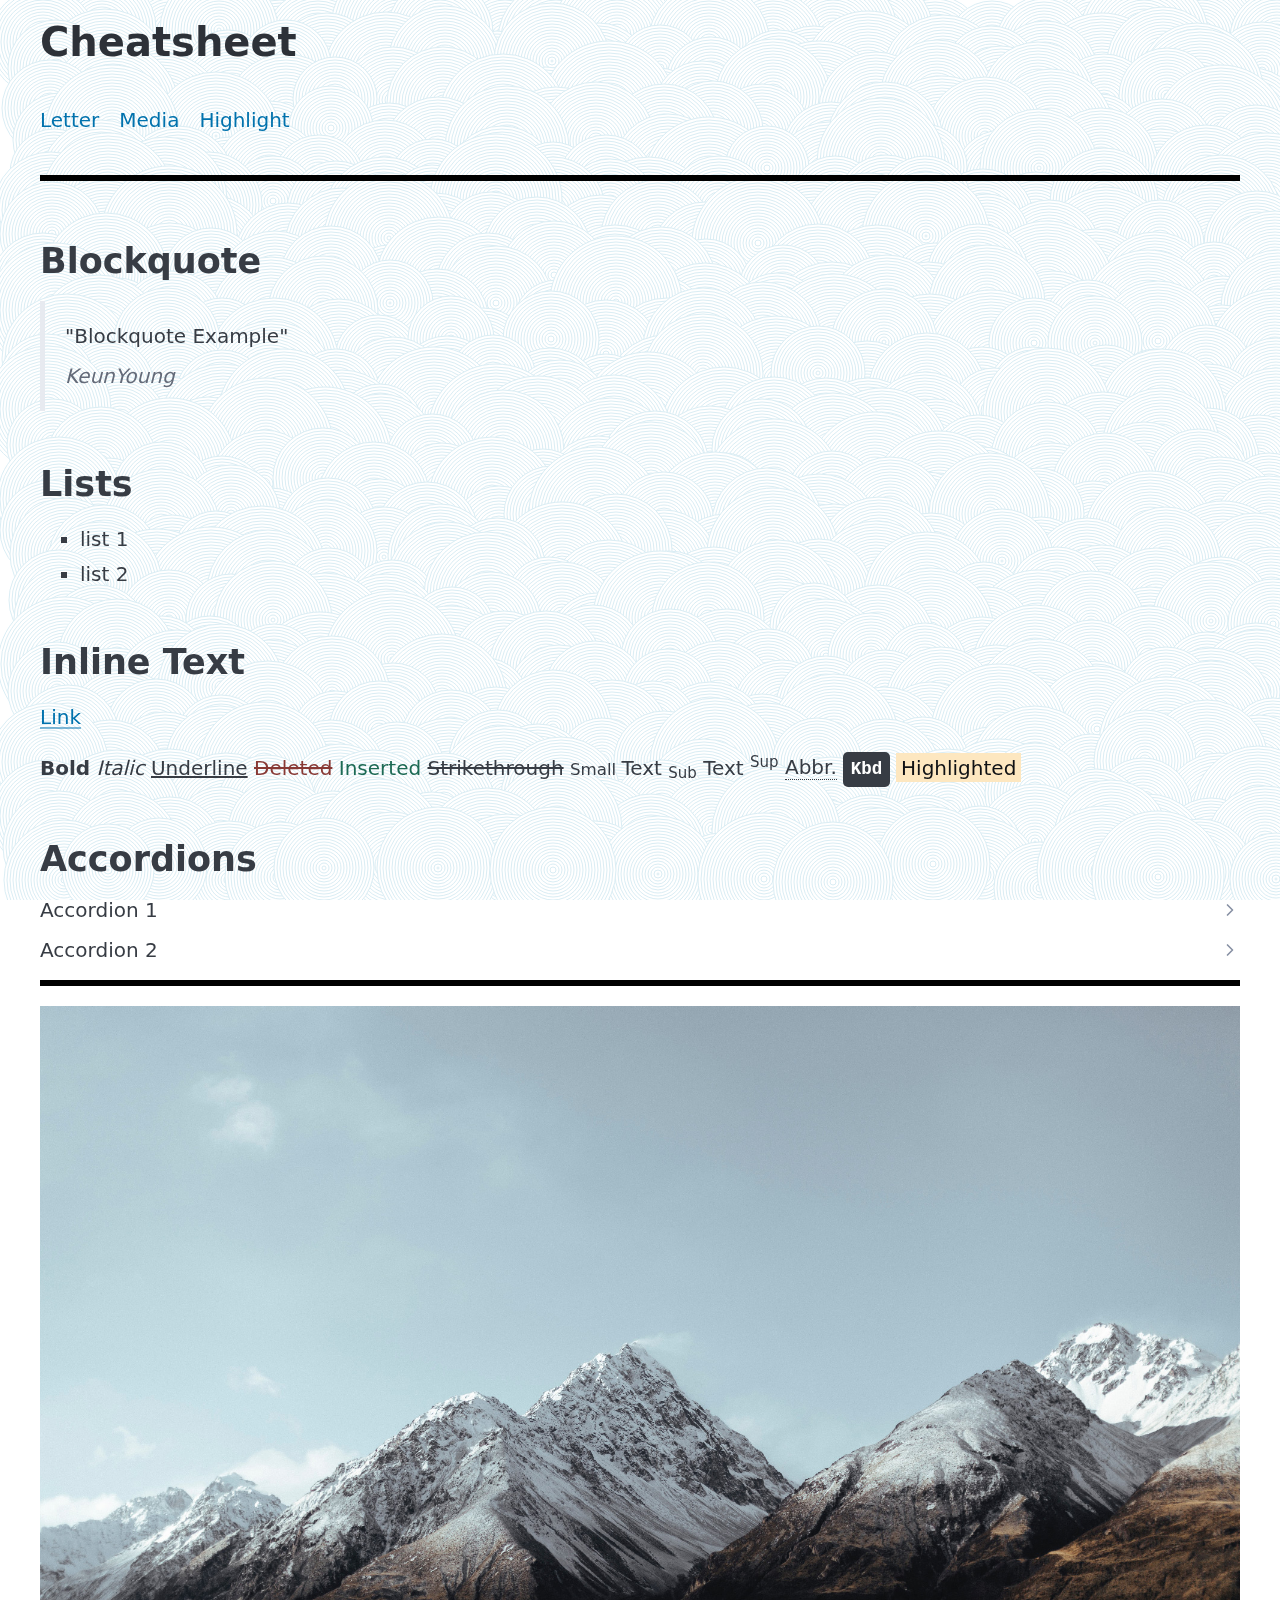
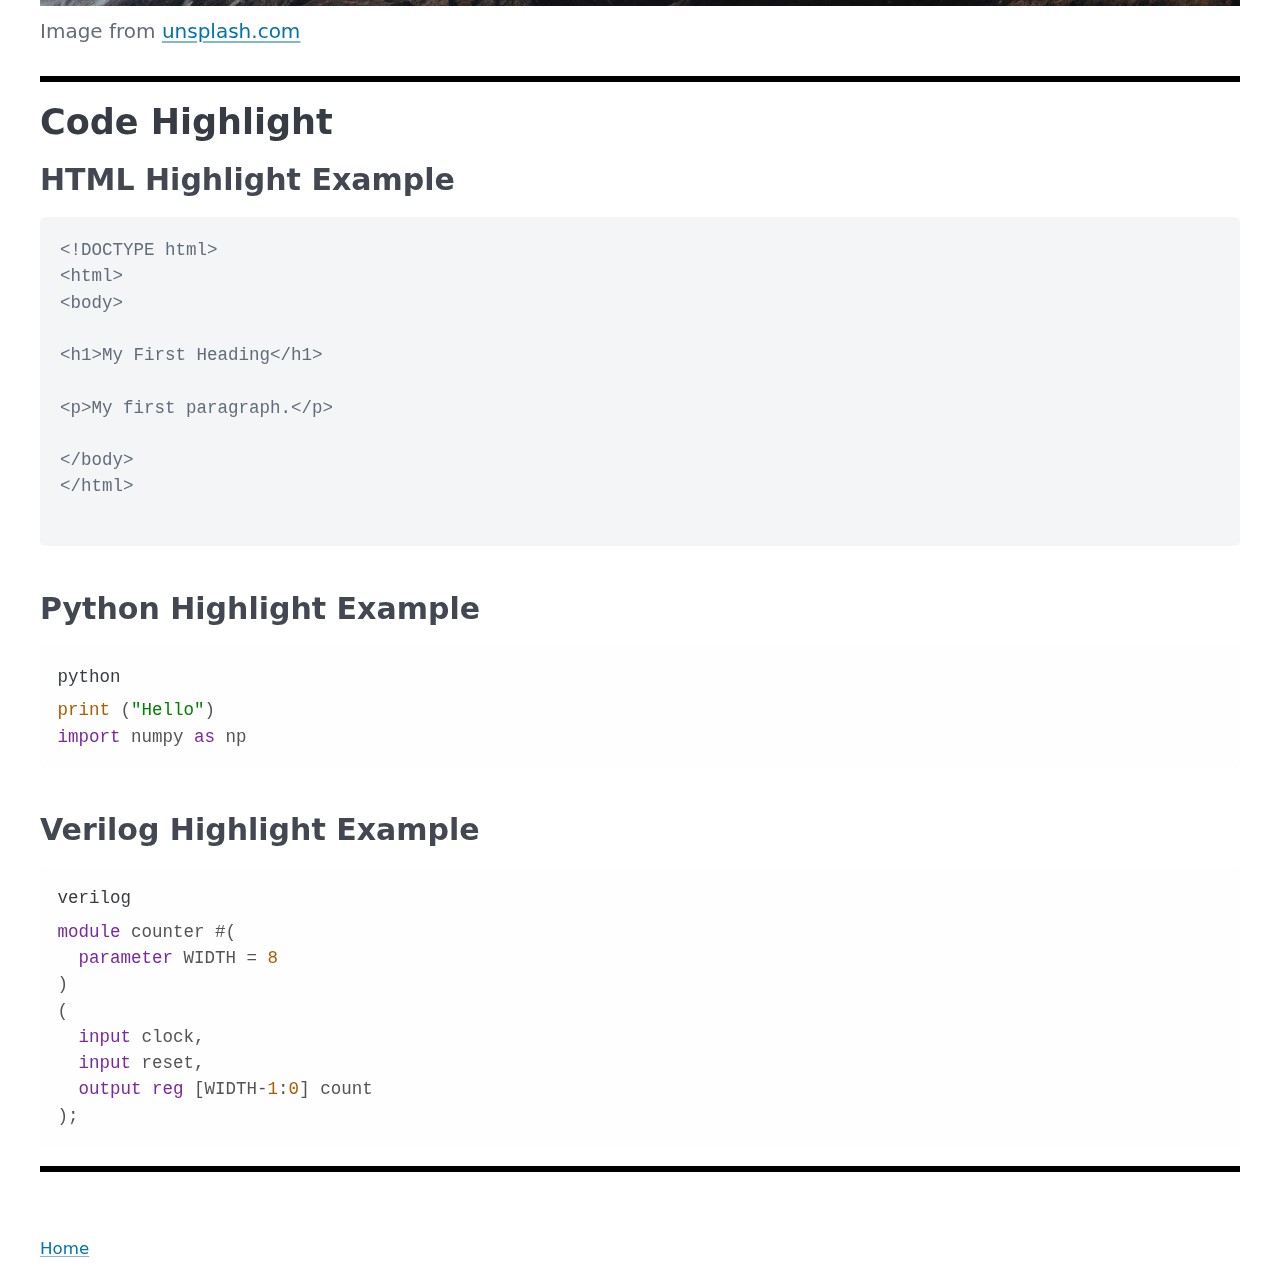
==== commit fc95f2cc: "head" ====
--- a/cheatsheet.html
+++ b/cheatsheet.html
@@ -21,16 +21,15 @@
       </hgroup>
       <nav> <!-- Navigator -->
         <ul>
-          <li><a href="#Blockquote" target=_self>Blockquote</a></li>
           <li><a href="#Letter" target=_self>Letter</a></li>
           <li><a href="#Media" target=_self>Media</a></li>
           <li><a href="#Highlight" target=_self>Highlight</a></li>
-          
         </ul>
       </nav>
+    <hr style="border: solid 3px black;">
     </header>
 
-    <hr style="border: solid 3px black;">
+    
 
     <main>
       <section id="Letter">
